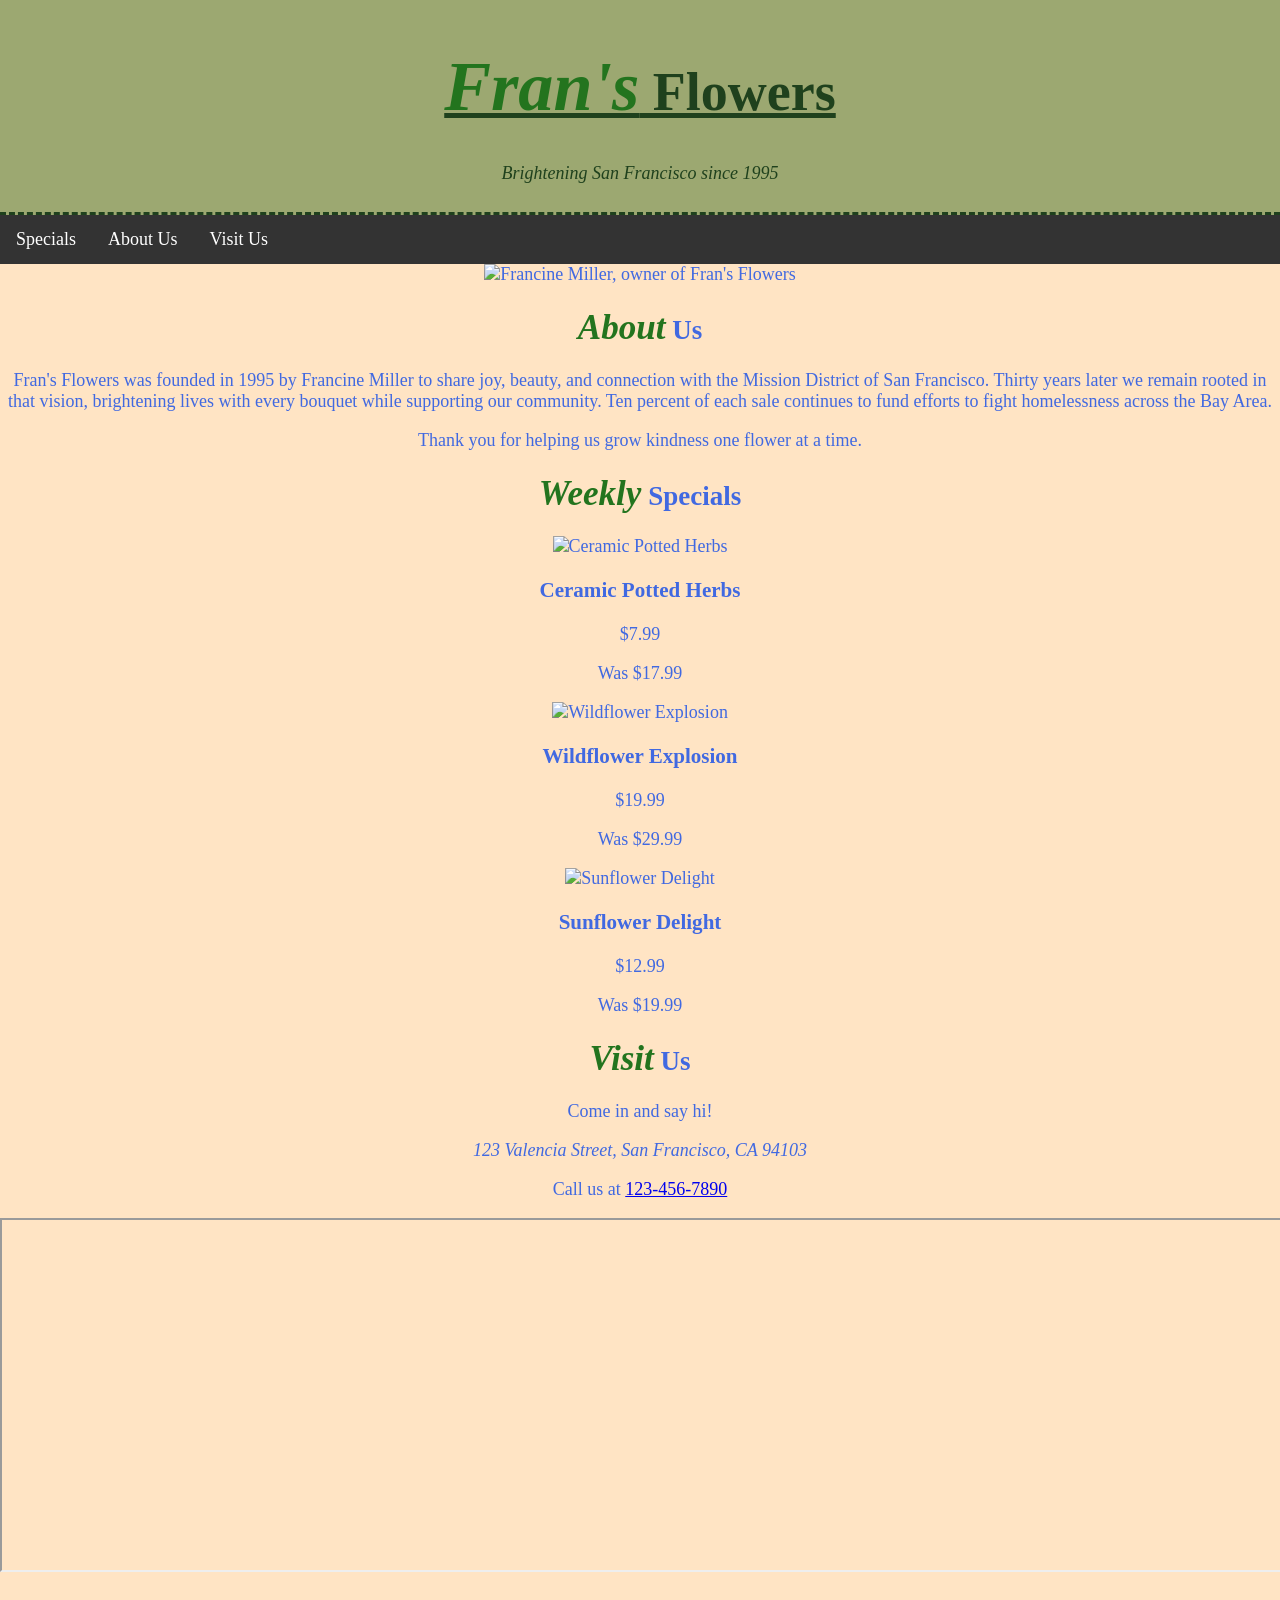
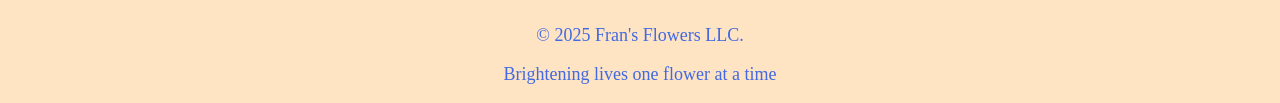
==== index.html @ 048f46f4 "Set up navigation bar" ====
<!doctype html>
<html lang="en">
  <head>
    <meta charset="utf-8" />
    <meta name="viewport" content="width=device-width, initial-scale=1" />
    <title>Fran's Flowers | Boutique Flower Shop in San Francisco</title>
    <link href="style.css" rel="stylesheet" type="text/css" />
  </head>

  <body>
    <header>
      <div class="header-content">
        <h1><span class="accent">Fran's</span> Flowers</h1>
        <p class="tagline">Brightening San Francisco since 1995</p>
      </div>
    </header>

    <nav>
      <ul>
        <li><a href="#specials">Specials</a></li>
        <li><a href="#about-us">About Us</a></li>
        <li><a href="#visit-us">Visit Us</a></li>
      </ul>
    </nav>

    <div id="hero-container">
      <img
        src="img/fran.png"
        alt="Francine Miller, owner of Fran's Flowers"
        class="hero-img"
      />
    </div>

    <main>
      <section id="about-us">
        <h2><span class="accent">About</span> Us</h2>
        <p>
          Fran's Flowers was founded in 1995 by Francine Miller to share joy,
          beauty, and connection with the Mission District of San Francisco.
          Thirty years later we remain rooted in that vision, brightening lives
          with every bouquet while supporting our community. Ten percent of each
          sale continues to fund efforts to fight homelessness across the Bay
          Area.
        </p>
        <p>Thank you for helping us grow kindness one flower at a time.</p>
      </section>

      <section id="specials">
        <h2><span class="accent">Weekly</span> Specials</h2>
        <div class="specials-list">
          <article class="special-offer">
            <img src="img/potted_plant.png" alt="Ceramic Potted Herbs" />
            <h3>Ceramic Potted Herbs</h3>
            <p class="price-now">$7.99</p>
            <p class="price-was">Was $17.99</p>
          </article>

          <article class="special-offer">
            <img src="img/wild_flowers.png" alt="Wildflower Explosion" />
            <h3>Wildflower Explosion</h3>
            <p class="price-now">$19.99</p>
            <p class="price-was">Was $29.99</p>
          </article>

          <article class="special-offer">
            <img src="img/sunflowers.png" alt="Sunflower Delight" />
            <h3>Sunflower Delight</h3>
            <p class="price-now">$12.99</p>
            <p class="price-was">Was $19.99</p>
          </article>
        </div>
      </section>

      <section id="visit-us">
        <h2><span class="accent">Visit</span> Us</h2>
        <div class="contact-info">
          <p>Come in and say hi!</p>
          <div class="address-block">
            <address>123 Valencia Street, San Francisco, CA 94103</address>
          </div>
          <div class="phone-block">
            <p>Call us at <a href="tel:+1234567890">123-456-7890</a></p>
          </div>
        </div>
        <iframe
          src="https://www.google.com/maps/embed?pb=!1m18!1m12!1m3!1d3153.144965296929!2d-122.4230293!3d37.7689366!2m3!1f0!2f0!3f0!3m2!1i1024!2i768!4f13.1!3m3!1m2!1s0x808f7e3a37128e21%3A0xf85bfc7fef295b98!2s123%20Valencia%20St%2C%20San%20Francisco%2C%20CA%2094103!5e0!3m2!1sen!2sus!4v1722345678901!5m2!1sen!2sus"
          loading="lazy"
          referrerpolicy="no-referrer-when-downgrade"
        ></iframe>
      </section>
    </main>

    <footer>
      <div class="footer-content">
        <p>&copy; 2025 Fran's Flowers LLC.</p>
        <p>Brightening lives one flower at a time</p>
      </div>
    </footer>
  </body>
</html>
---- style.css ----
/* Base Styles */
body {
  color: royalblue;
  text-align: center;
  background-color: bisque;
  font-family: Georgia, "Times New Roman", Times, serif;
  font-size: 18px;
  margin: 0;
}

/* Typography */

/* Links & Accents */
.accent {
  color: rgb(35, 116, 30);
  font-family: Georgia, "Times New Roman", Times, serif;
  font-weight: 800;
  font-size: 1.3em;
  font-style: italic;
}

/* Navigation */
ul {
  list-style-type: none;
  margin: 0;
  padding: 0;
  overflow: hidden;
  background-color: #333333;
}

ul li {
  float: left;
}

ul li a {
  display: block;
  color: white;
  text-align: center;
  padding: 14px 16px;
  text-decoration: none;
}

ul li a:hover {
  background-color: #111111;
}

/* Images */

/* Hero Section */
#hero-container {
  img {
    width: 60%;
  }
}
header {
  background-color: rgb(156, 168, 113);
  border-bottom: dashed rgb(31, 65, 29);
  padding: 10px;
  color: rgb(31, 65, 29);
  h1 {
    font-size: 3em;
    font-family: Georgia, "Times New Roman", Times, serif;
    text-decoration-line: underline;
    text-underline-offset: 2;
  }
  p {
    font-style: italic;
    font-weight: 500;
  }
}

/* Main Content */

/* About Section */

/* Specials Section */

/* Visit Us Section */

iframe {
  width: 100%;
  height: 350px;
}

/* Footer */
footer {
  margin-top: 48px;
}
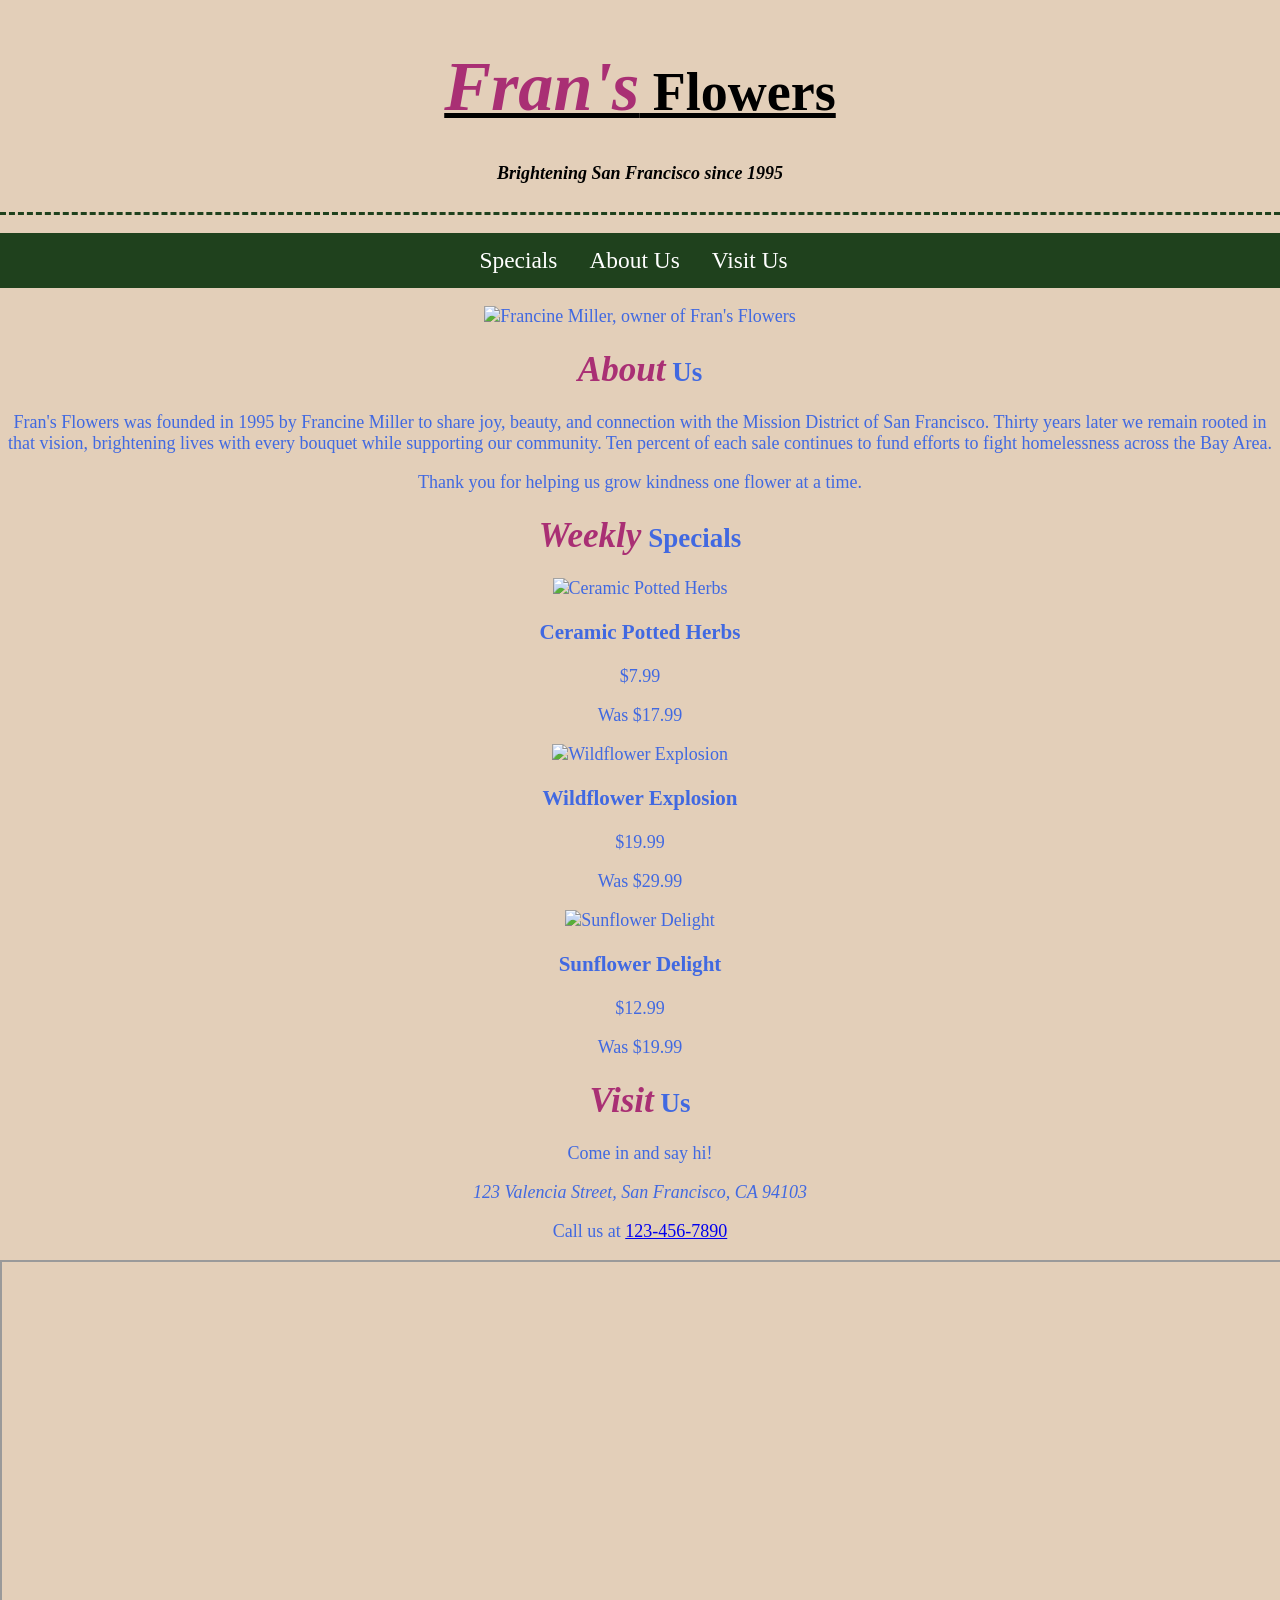
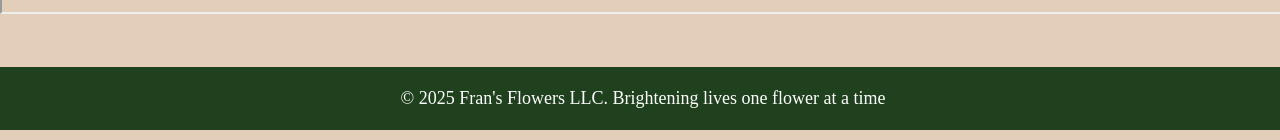
==== commit ada01237: "Added footer" ====
--- a/index.html
+++ b/index.html
@@ -17,7 +17,7 @@
 
     <nav>
       <ul>
-        <li><a href="#specials">Specials</a></li>
+        <li><a href="index.html">Specials</a></li>
         <li><a href="#about-us">About Us</a></li>
         <li><a href="#visit-us">Visit Us</a></li>
       </ul>
@@ -96,5 +96,7 @@
         <p>Brightening lives one flower at a time</p>
       </div>
     </footer>
+
+    <!--Testimonial section -->
   </body>
 </html>
--- a/style.css
+++ b/style.css
@@ -2,17 +2,18 @@
 body {
   color: royalblue;
   text-align: center;
-  background-color: bisque;
+  background-color: rgb(227, 207, 185);
   font-family: Georgia, "Times New Roman", Times, serif;
   font-size: 18px;
   margin: 0;
+  overflow-x: hidden;
 }
 
 /* Typography */
 
 /* Links & Accents */
 .accent {
-  color: rgb(35, 116, 30);
+  color: rgb(169, 47, 116);
   font-family: Georgia, "Times New Roman", Times, serif;
   font-weight: 800;
   font-size: 1.3em;
@@ -22,28 +23,37 @@
 /* Navigation */
 ul {
   list-style-type: none;
-  margin: 0;
-  padding: 0;
-  overflow: hidden;
-  background-color: #333333;
-}
-
-ul li {
-  float: left;
+  background-color: rgb(31, 65, 29);
+  display: flex;
+  justify-content: center;
+  padding-left: 5%;
+  padding-right: 6%;
 }
 
 ul li a {
   display: block;
   color: white;
-  text-align: center;
   padding: 14px 16px;
   text-decoration: none;
+  font-size: 1.3em;
 }
 
 ul li a:hover {
-  background-color: #111111;
+  background-color: rgb(12, 36, 11);
 }
 
+@media (max-width: 425px) {
+  ul {
+    display: block;
+    justify-content: center;
+  }
+  ul li a {
+    float: center;
+  }
+  header {
+    text-align: center;
+  }
+}
 /* Images */
 
 /* Hero Section */
@@ -53,10 +63,10 @@
   }
 }
 header {
-  background-color: rgb(156, 168, 113);
+  background-color: rgb(227, 207, 185);
   border-bottom: dashed rgb(31, 65, 29);
   padding: 10px;
-  color: rgb(31, 65, 29);
+  color: black;
   h1 {
     font-size: 3em;
     font-family: Georgia, "Times New Roman", Times, serif;
@@ -65,7 +75,7 @@
   }
   p {
     font-style: italic;
-    font-weight: 500;
+    font-weight: 600;
   }
 }
 
@@ -85,4 +95,19 @@
 /* Footer */
 footer {
   margin-top: 48px;
+  margin-bottom: 10px;
+  text-align: center;
+  padding: 3px;
+  background-color: rgb(31, 65, 29);
+  color: white;
+  justify-content: end;
+  width: 100%;
+  p {
+    display: inline-block;
+  }
 }
+@media (max-width: 425px) {
+  p {
+    display: block;
+  }
+}
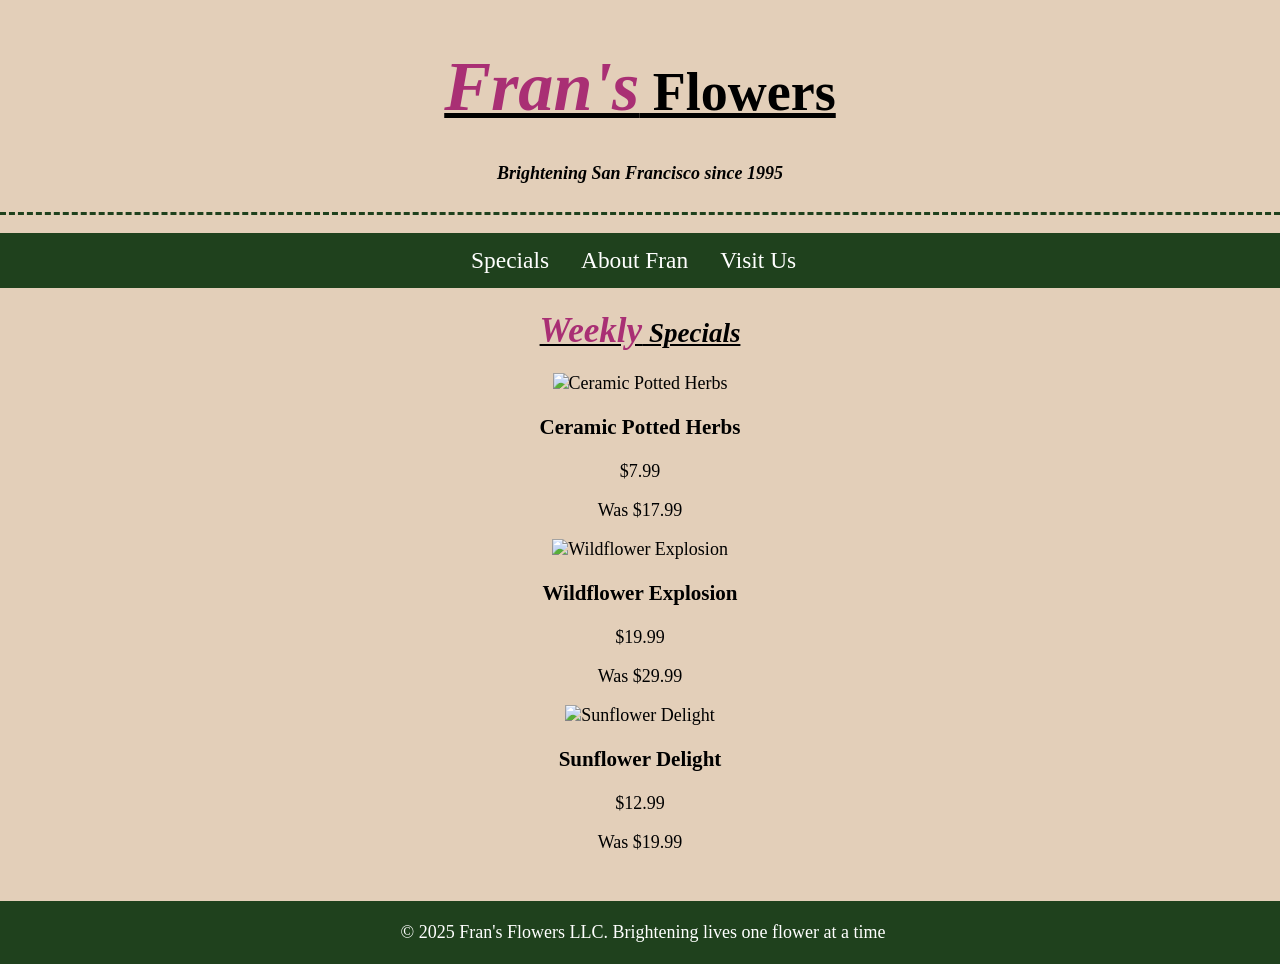
==== commit fe244ad9: "Finished the about section" ====
--- a/index.html
+++ b/index.html
@@ -18,33 +18,12 @@
     <nav>
       <ul>
         <li><a href="index.html">Specials</a></li>
-        <li><a href="#about-us">About Us</a></li>
-        <li><a href="#visit-us">Visit Us</a></li>
+        <li><a href="about-us.html">About Fran</a></li>
+        <li><a href="visit-us.html">Visit Us</a></li>
       </ul>
     </nav>
 
-    <div id="hero-container">
-      <img
-        src="img/fran.png"
-        alt="Francine Miller, owner of Fran's Flowers"
-        class="hero-img"
-      />
-    </div>
-
     <main>
-      <section id="about-us">
-        <h2><span class="accent">About</span> Us</h2>
-        <p>
-          Fran's Flowers was founded in 1995 by Francine Miller to share joy,
-          beauty, and connection with the Mission District of San Francisco.
-          Thirty years later we remain rooted in that vision, brightening lives
-          with every bouquet while supporting our community. Ten percent of each
-          sale continues to fund efforts to fight homelessness across the Bay
-          Area.
-        </p>
-        <p>Thank you for helping us grow kindness one flower at a time.</p>
-      </section>
-
       <section id="specials">
         <h2><span class="accent">Weekly</span> Specials</h2>
         <div class="specials-list">
@@ -70,24 +49,6 @@
           </article>
         </div>
       </section>
-
-      <section id="visit-us">
-        <h2><span class="accent">Visit</span> Us</h2>
-        <div class="contact-info">
-          <p>Come in and say hi!</p>
-          <div class="address-block">
-            <address>123 Valencia Street, San Francisco, CA 94103</address>
-          </div>
-          <div class="phone-block">
-            <p>Call us at <a href="tel:+1234567890">123-456-7890</a></p>
-          </div>
-        </div>
-        <iframe
-          src="https://www.google.com/maps/embed?pb=!1m18!1m12!1m3!1d3153.144965296929!2d-122.4230293!3d37.7689366!2m3!1f0!2f0!3f0!3m2!1i1024!2i768!4f13.1!3m3!1m2!1s0x808f7e3a37128e21%3A0xf85bfc7fef295b98!2s123%20Valencia%20St%2C%20San%20Francisco%2C%20CA%2094103!5e0!3m2!1sen!2sus!4v1722345678901!5m2!1sen!2sus"
-          loading="lazy"
-          referrerpolicy="no-referrer-when-downgrade"
-        ></iframe>
-      </section>
     </main>
 
     <footer>
--- a/style.css
+++ b/style.css
@@ -1,6 +1,6 @@
 /* Base Styles */
 body {
-  color: royalblue;
+  color: black;
   text-align: center;
   background-color: rgb(227, 207, 185);
   font-family: Georgia, "Times New Roman", Times, serif;
@@ -82,20 +82,74 @@
 /* Main Content */
 
 /* About Section */
+#about-us {
+  display: flex;
+  img{
+    width: 60%;
+    height: auto;
+  }
+  p{
+    display: inline-block;
+    text-align: left;
+    justify-content: center;
+    padding-right: 5%;
+    padding-left: 5%;
+    line-height: 1.8;
+  }
+}
+@media (max-width: 768px){
+  #about-us{
+    display: block;
+    img{
+      width: 100%;
+    }
+  }
+}
 
 /* Specials Section */
+#specials{
+  display: flexbox;
+  
+}
+/* Visit Us Section */
+h2{
+  text-decoration-line: underline;
+  font-style: italic;
+}
+p.say-hi{
+  font-style: italic;
+  font-weight: 700;
+}
+p, address{
+  font-weight: 500;
+}
 
-/* Visit Us Section */
+address{
+  text-decoration: underline;
+  text-underline-offset: 2;
+}
+
+/*Navigation */
 
 iframe {
-  width: 100%;
+  width: 80%;
   height: 350px;
+}
+@media(max-width: 768px){
+  iframe{
+    width: 90%;
+  }
+}
+@media(max-width: 500px){
+  iframe{
+    width: 100%;
+  }
 }
 
 /* Footer */
 footer {
   margin-top: 48px;
-  margin-bottom: 10px;
+  padding-bottom: 10px;
   text-align: center;
   padding: 3px;
   background-color: rgb(31, 65, 29);
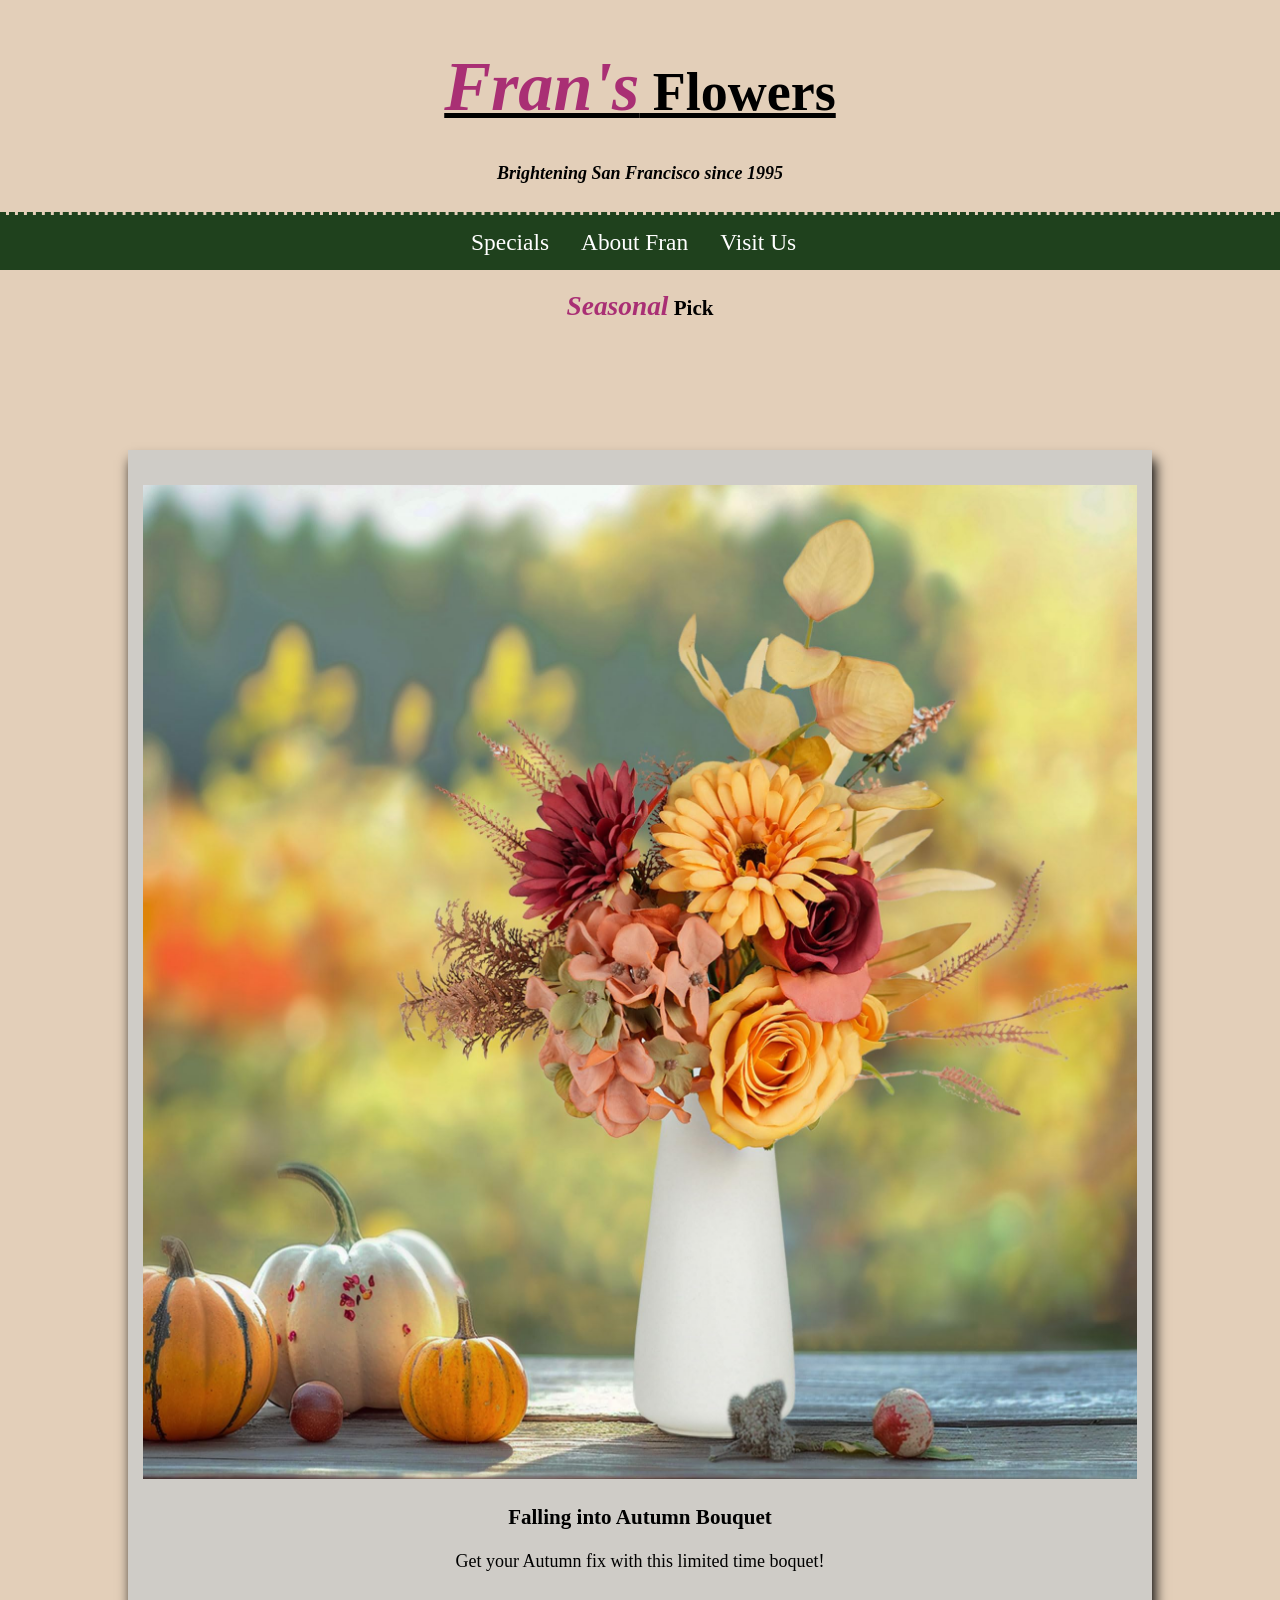
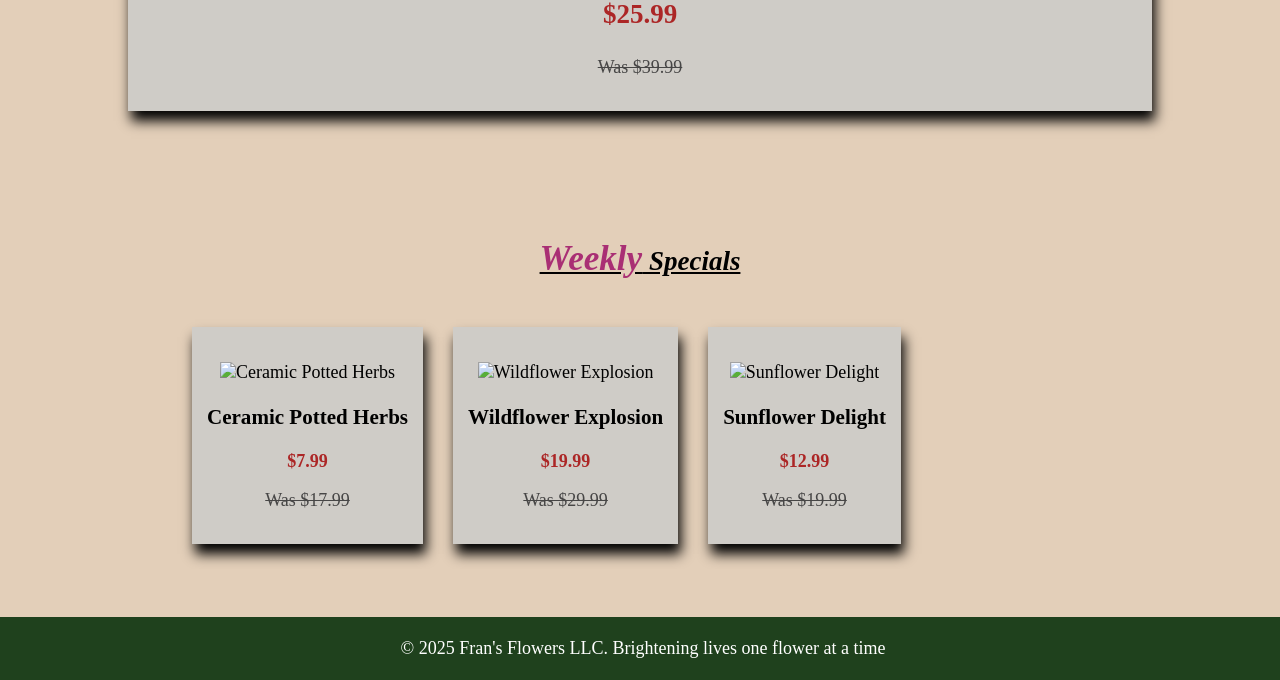
==== commit f6b76d34: "Added season pick" ====
--- a/index.html
+++ b/index.html
@@ -20,11 +20,23 @@
         <li><a href="index.html">Specials</a></li>
         <li><a href="about-us.html">About Fran</a></li>
         <li><a href="visit-us.html">Visit Us</a></li>
+
       </ul>
     </nav>
 
     <main>
       <section id="specials">
+        <article id="seasonal-pick">
+          <h1><span class="accent">Seasonal</span> Pick</h1>
+          <article class="season-offer">
+            <img src="img/fall_flowers.png" alt="Falling into Autumn Bouquet" />
+            <h3>Falling into Autumn Bouquet</h3>
+            <p>Get your Autumn fix with this limited time boquet!</p>
+            <p class="price-now">$25.99</p>
+            <p class="price-was">Was $39.99</p>
+          </article>
+
+        </article>
         <h2><span class="accent">Weekly</span> Specials</h2>
         <div class="specials-list">
           <article class="special-offer">
--- a/style.css
+++ b/style.css
@@ -5,8 +5,8 @@
   background-color: rgb(227, 207, 185);
   font-family: Georgia, "Times New Roman", Times, serif;
   font-size: 18px;
+  overflow-x: hidden;
   margin: 0;
-  overflow-x: hidden;
 }
 
 /* Typography */
@@ -22,6 +22,7 @@
 
 /* Navigation */
 ul {
+  margin: 0;
   list-style-type: none;
   background-color: rgb(31, 65, 29);
   display: flex;
@@ -108,9 +109,73 @@
 
 /* Specials Section */
 #specials{
-  display: flexbox;
-  
-}
+  padding-bottom: 0;
+}
+
+#seasonal-pick{
+  .season-offer{
+    background-color: rgb(207, 204, 199);
+    border: solid 15px rgb(207, 204, 199);
+    padding-top: 20px;
+    box-shadow: 3px 10px 12px;
+    margin: 10%;
+    img{
+      max-width: 100%;
+    }
+    p.price-now{
+    color: rgb(172, 38, 38);
+    font-weight: 600;
+    font-size: 1.5em;
+  }
+  p.price-was{
+    text-decoration: line-through;
+    color: rgb(71, 70, 70);
+  }
+  }
+}
+.specials-list{
+  margin-left: 13%;
+  margin-right: 13%;
+  padding: 2%;
+  align-items: flex-start;
+  display: flex;
+  flex-wrap: nowrap;
+  overflow-x: auto;
+  height: 100%;
+  width: auto;
+  gap: 30px;
+  overflow-y: hidden;
+}
+.special-offer{
+  background-color: rgb(207, 204, 199);
+  border: solid 15px rgb(207, 204, 199);
+  padding-top: 20px;
+  box-shadow: 3px 10px 12px;
+  img{
+      max-width: 100%;
+    }
+  p.price-now{
+    color: rgb(172, 38, 38);
+    font-weight: 600;
+  }
+  p.price-was{
+    text-decoration: line-through;
+    color: rgb(71, 70, 70);
+  }
+}
+
+@media (max-width: 500px) {
+  .specials-list{
+    flex-direction: column;
+    flex-wrap: wrap;
+    overflow-x: hidden;
+    margin-left: 2%;
+    margin-right: 2%;
+    height: 10%;
+    width: auto;
+  }
+}
+
 /* Visit Us Section */
 h2{
   text-decoration-line: underline;
@@ -148,6 +213,7 @@
 
 /* Footer */
 footer {
+  margin: 0;
   margin-top: 48px;
   padding-bottom: 10px;
   text-align: center;
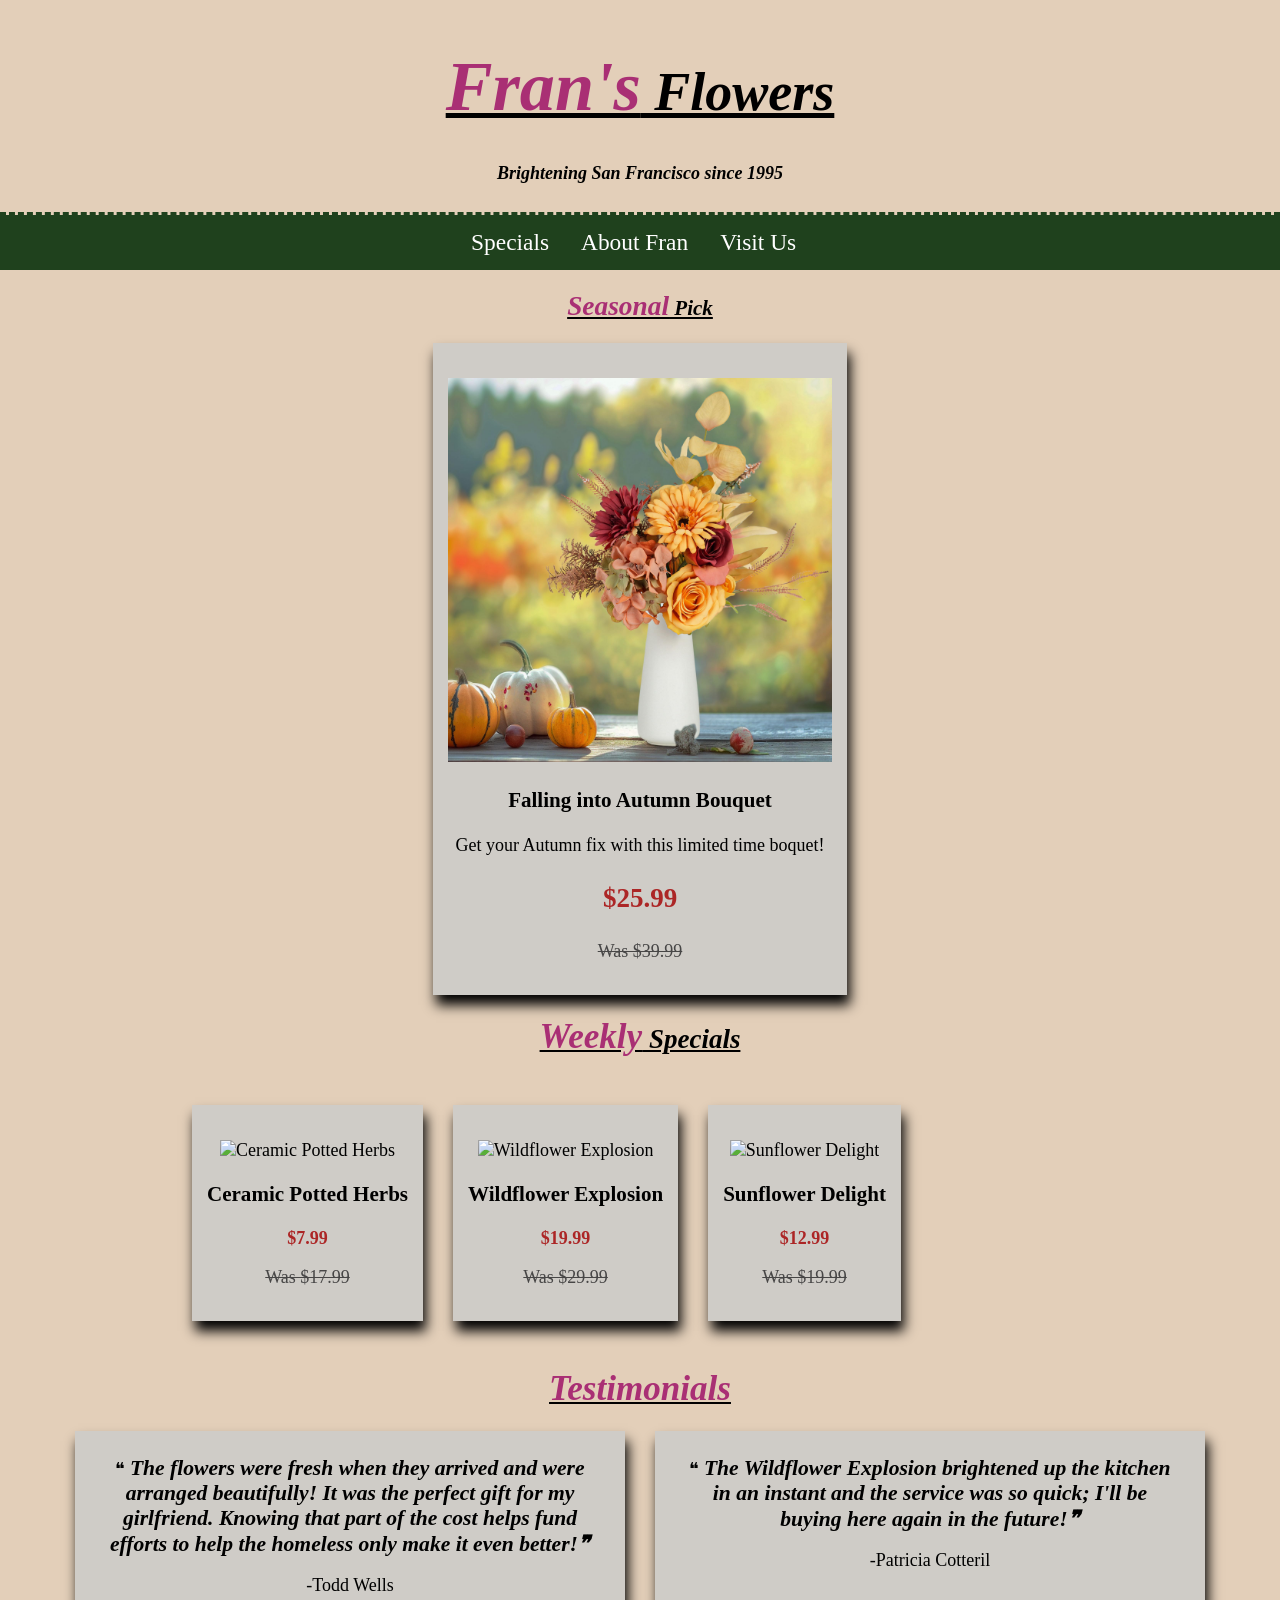
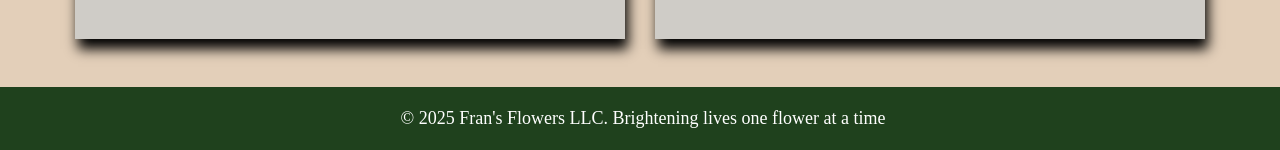
==== commit 5eeb4efe: "Completed testimonial section" ====
--- a/index.html
+++ b/index.html
@@ -61,6 +61,26 @@
           </article>
         </div>
       </section>
+      <section>
+        <!--Testimonial section -->
+        <h2><span class="accent">Testimonials</span></h2>
+        <blockquote>
+          <section class="testimonial">
+            <div class="quote">
+              <span>&#10077;</span>
+              <i>The flowers were fresh when they arrived and were arranged beautifully! It was the perfect gift for my girlfriend. Knowing that part of the cost helps fund efforts to help the homeless only make it even better!&#10078</i>
+            </div>
+            <p class="customer-name">-Todd Wells</p>
+          </section>
+          <section class="testimonial">
+            <div class="quote">
+              <span>&#10077;</span>
+              <i>The Wildflower Explosion brightened up the kitchen in an instant and the service was so quick; I'll be buying here again in the future!&#10078</i>
+            </div>
+            <p class="customer-name">-Patricia Cotteril</p>
+          </section>
+        </blockquote>
+      </section>
     </main>
 
     <footer>
@@ -69,7 +89,5 @@
         <p>Brightening lives one flower at a time</p>
       </div>
     </footer>
-
-    <!--Testimonial section -->
   </body>
 </html>
--- a/style.css
+++ b/style.css
@@ -118,7 +118,9 @@
     border: solid 15px rgb(207, 204, 199);
     padding-top: 20px;
     box-shadow: 3px 10px 12px;
-    margin: 10%;
+    margin: auto;
+    width: 30%;
+    height: auto;
     img{
       max-width: 100%;
     }
@@ -174,10 +176,50 @@
     height: 10%;
     width: auto;
   }
-}
+  
+#seasonal-pick{
+    .season-offer{
+      width: 90%;
+      height: auto;
+    }
+  }
+}
+/* Testimonials */
+blockquote{
+  display: flex;
+  justify-content: center;
+  gap: 30px;
+  .testimonial{
+    background-color: rgb(207, 204, 199);
+    border: solid 15px rgb(207, 204, 199);
+    box-shadow: 3px 10px 12px;
+    padding: 10px;
+    width: 500px;
+    height: auto;
+    i{
+      font-weight: 600;
+      font-family:Cambria, Cochin, Georgia, Times, 'Times New Roman', serif;
+      font-size: 1.2em;
+      text-align: left;
+    }
+    p.customer-name{
+      text-align: bottom;
+    }
+  }
+}
+@media(max-width: 500px) {
+  blockquote{
+    flex-direction: column;
+    .testimonial{
+      width: 90%;
+    }
+  }
+}
+
+
 
 /* Visit Us Section */
-h2{
+h2, h1{
   text-decoration-line: underline;
   font-style: italic;
 }
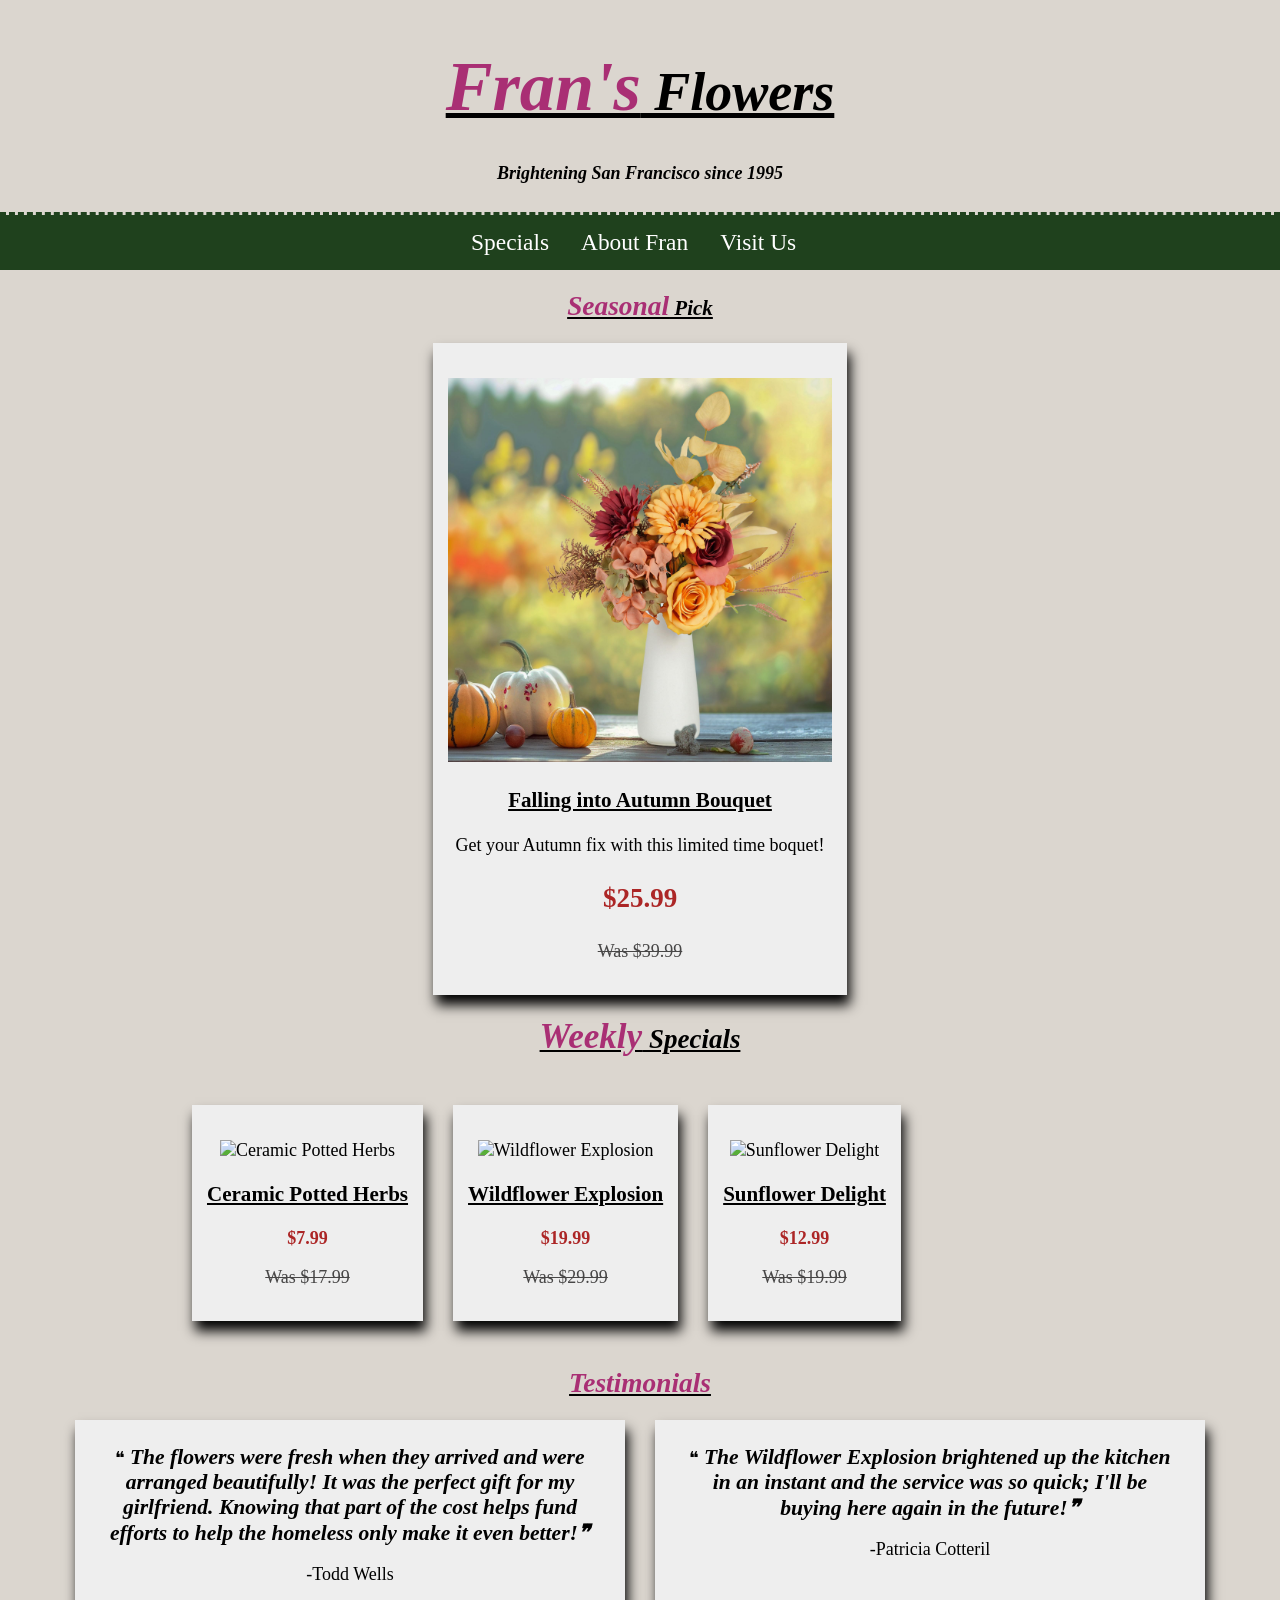
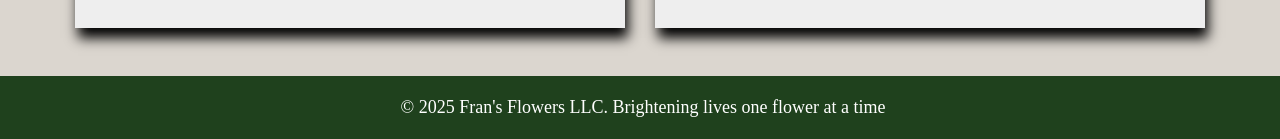
==== commit e7bdd734: "adjusted contrast" ====
--- a/index.html
+++ b/index.html
@@ -63,7 +63,7 @@
       </section>
       <section>
         <!--Testimonial section -->
-        <h2><span class="accent">Testimonials</span></h2>
+        <h3><span class="accent">Testimonials</span></h3>
         <blockquote>
           <section class="testimonial">
             <div class="quote">
--- a/style.css
+++ b/style.css
@@ -2,7 +2,7 @@
 body {
   color: black;
   text-align: center;
-  background-color: rgb(227, 207, 185);
+  background-color: rgb(219, 214, 207);
   font-family: Georgia, "Times New Roman", Times, serif;
   font-size: 18px;
   overflow-x: hidden;
@@ -64,7 +64,7 @@
   }
 }
 header {
-  background-color: rgb(227, 207, 185);
+  background-color: rgb(219, 214, 207);
   border-bottom: dashed rgb(31, 65, 29);
   padding: 10px;
   color: black;
@@ -87,7 +87,7 @@
   display: flex;
   img{
     width: 60%;
-    height: auto;
+    height:max-content;
   }
   p{
     display: inline-block;
@@ -114,8 +114,8 @@
 
 #seasonal-pick{
   .season-offer{
-    background-color: rgb(207, 204, 199);
-    border: solid 15px rgb(207, 204, 199);
+    background-color: rgb(238, 238, 238);
+    border: solid 15px rgb(238, 238, 238);
     padding-top: 20px;
     box-shadow: 3px 10px 12px;
     margin: auto;
@@ -149,8 +149,8 @@
   overflow-y: hidden;
 }
 .special-offer{
-  background-color: rgb(207, 204, 199);
-  border: solid 15px rgb(207, 204, 199);
+  background-color: rgb(238, 238, 238);
+  border: solid 15px rgb(238, 238, 238);
   padding-top: 20px;
   box-shadow: 3px 10px 12px;
   img{
@@ -190,8 +190,8 @@
   justify-content: center;
   gap: 30px;
   .testimonial{
-    background-color: rgb(207, 204, 199);
-    border: solid 15px rgb(207, 204, 199);
+    background-color: rgb(238, 238, 238);
+    border: solid 15px rgb(238, 238, 238);
     box-shadow: 3px 10px 12px;
     padding: 10px;
     width: 500px;
@@ -215,8 +215,10 @@
     }
   }
 }
-
-
+h3{
+    text-decoration-line: underline;
+    text-underline-offset: 2;
+}
 
 /* Visit Us Section */
 h2, h1{
